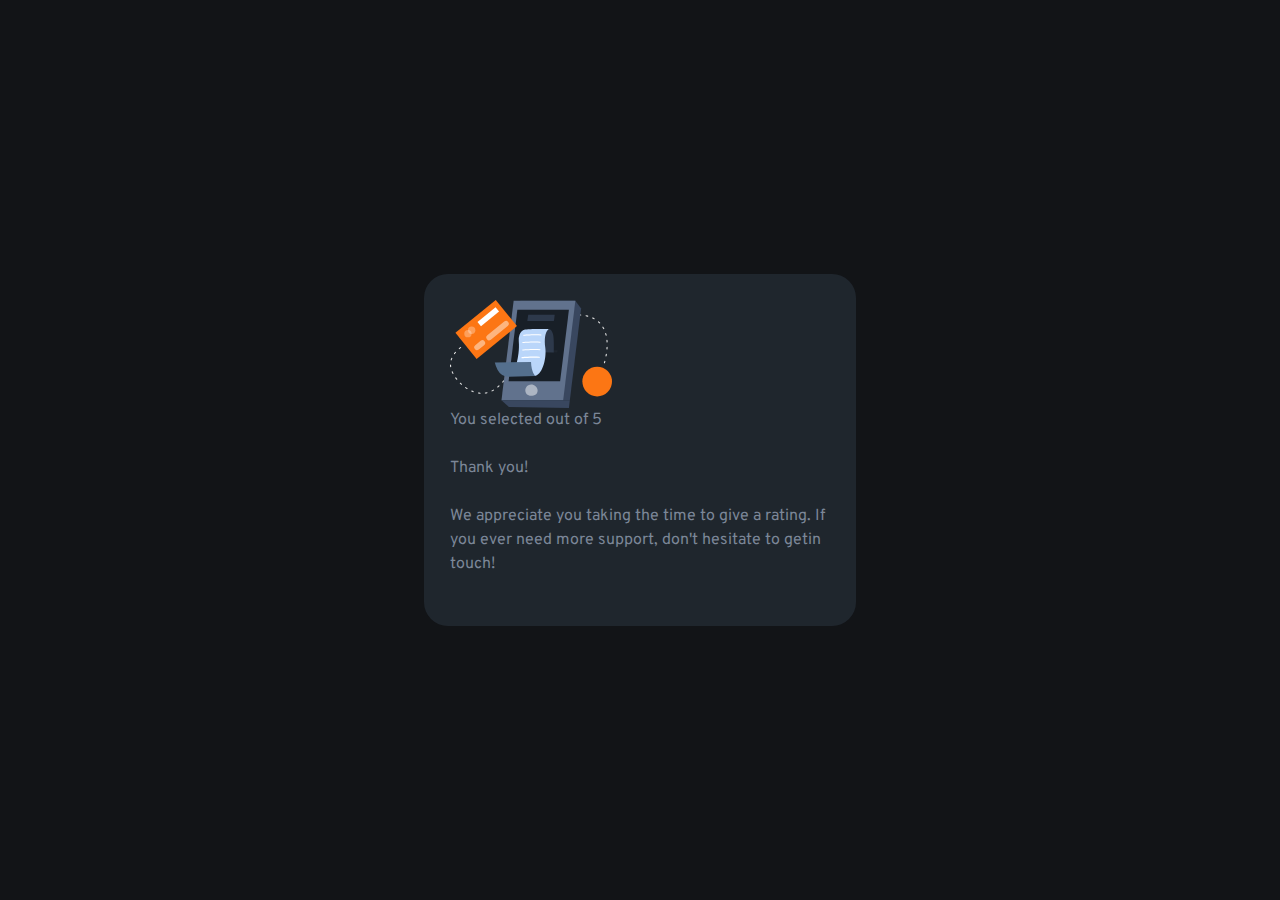
==== state.html @ 5a7bddb7 "add state.html" ====
<!DOCTYPE html>
<html lang="en">
<head>
  <meta charset="UTF-8">
  <meta http-equiv="X-UA-Compatible" content="IE=edge">
  <meta name="viewport" content="width=device-width, initial-scale=1.0">
  
  <link rel="icon" type="image/png" sizes="32x32" href="./images/favicon-32x32.png">

  <!-- CSS -->
  <link rel="stylesheet" href="./styles/index.css">
  <link rel="stylesheet" href="./styles/reset.css">

  <!-- google font -->
  <link rel="preconnect" href="https://fonts.googleapis.com">
  <link rel="preconnect" href="https://fonts.gstatic.com" crossorigin>
  <link href="https://fonts.googleapis.com/css2?family=Overpass:wght@400;700&display=swap" rel="stylesheet">
  
  <title>Frontend Mentor | Interactive rating component</title>

</head>
<body>
  <main>
    <section>
      <h1 class="sr-only">Form submitted</h1>
      <div class="container card">
        <img src="./images/illustration-thank-you.svg" alt="" aria-hidden="true">
        <p class="highlight">You selected <span data-rate></span> out of 5</p>
        <p class="">Thank you!</p>
        <p>
          We appreciate you taking the time to give a rating. 
          If you ever need more support, don't hesitate to getin touch!
        </p>
      </div>
    </section>
  </main>
</body>
</html>
---- styles/index.css ----
/* Base Styles */
:root {
  /* color */
  --clr-primary-400: hsl(25, 97%, 53%);

  --clr-neutral-400: hsl(0, 0%, 100%);
  --clr-neutral-500: hsl(217, 12%, 63%);
  --clr-neutral-600: hsl(216, 12%, 54%);
  --clr-neutral-700: hsl(213, 19%, 18%);
  --clr-neutral-800: hsl(216, 12%, 8%);

  /* font family */
  --ff-main: 'Overpass', sans-serif;
  --ff-body: var(--ff-main);

  /* font size */
  --fs-400: 0.9375rem;
  --fs-body: var(--fw-400);
  
  /* font weight */
  --fw-700: 700;
  --fw-400: 400;

  --fw-bold: var(--fw-700);
  --fw-regular: var(--fw-400);
}

body {
  font-family: var(--ff-body);
  font-size: var(--fs-body);
  font-weight: var(--fw-regular);
  background-color: var(--clr-neutral-800);
  color: var(--clr-neutral-600);
}

.flex {
  display: flex;
  justify-content: center;
  align-items: center;
}

.sr-only {
  border: 0 !important;
  clip: rect(1px, 1px, 1px, 1px) !important;
  clip-path: inset(50%) !important;
  -webkit-clip-path: inset(50%) !important;
  height: 1px !important;
  width: 1px !important;
  position: absolute !important;
  overflow: hidden !important;
  white-space: nowrap !important;
  padding: 0 !important;
  margin: -1px !important;
}

/* General Styles */
main {
  display: grid;
  place-content: center;
  place-items: center;
  height: 100vh;
}

section {
  --max-width: 27rem;
  --padding-inline: 2rem;

  width: min(var(--max-width), 100% - var(--padding-inline));
}

.container {
  background-color: hsla(213, 20%, 18%, 0.7);
  padding: 1.625rem;
  border-radius: 1.5rem;
}

.img-wrapper {
  display: inline-block;
  background-color: hsla(216, 12%, 8%, 0.5);
  border-radius: 50%;
  padding: 1rem;
  margin-bottom: 1rem;
}

fieldset {
  border: 0;
  padding: 0;
}

legend {
  font-size: 1.875rem;
  font-weight: var(--fw-bold);
  color: var(--clr-neutral-400);
  margin-bottom: 0.5rem;
}

p {
  margin-bottom: 1.5rem;
}

.radio-button-container {
  display: flex;
  justify-content: space-between;
  margin-bottom: 1.75rem;
}

.radio-label {
  font-size: 1.125rem;
}

.radio-input {
  display: none;
}

.value-wrapper {
  display: grid;
  place-items: center;
  width: 3.625rem;
  height: 3.625rem;
  background-color: hsla(216, 12%, 8%, 0.5);
  border-radius: 50%;
  cursor: pointer;
}

.button {
  width: 100%;
  background-color: var(--clr-primary-400);
  color: var(--clr-neutral-400);
  font-weight: var(--fw-bold);
  letter-spacing: 1px;
  line-height: 1;
  text-transform: uppercase;
  border: 0;
  border-radius: 999px;
  padding-block: 1rem;
  cursor: pointer;
}

/* Interactive States */

.value-wrapper, .button {
  transition: background-color 0.3s, color 0.3s;
}

.value-wrapper:hover {
  background-color: var(--clr-neutral-500);
  color: var(--clr-neutral-400);
}

.button:hover {
  background-color: var(--clr-neutral-400);
  color: var(--clr-primary-400)
}

@media only screen and (max-width: 400px) {
  body, .button {
    font-size: 0.875rem;
  }

  .img-wrapper {
    margin-bottom: 0.5rem;
  }

  legend {
    font-size: 1.5rem;
  }

  .radio-button-container {
    margin-bottom: 1.375rem;
  }

  .radio-label {
    font-size: 1rem;
  }

  .value-wrapper {
    width: 3rem;
    height: 3rem;
  }

  .button {
    padding-block: 0.875rem;
  }
}

@media only screen and (max-width: 360px) {
  .rating-form-container {
    padding: 1rem;
  }

  .value-wrapper {
    width: 2.5rem;
    height: 2.5rem;
  }
}
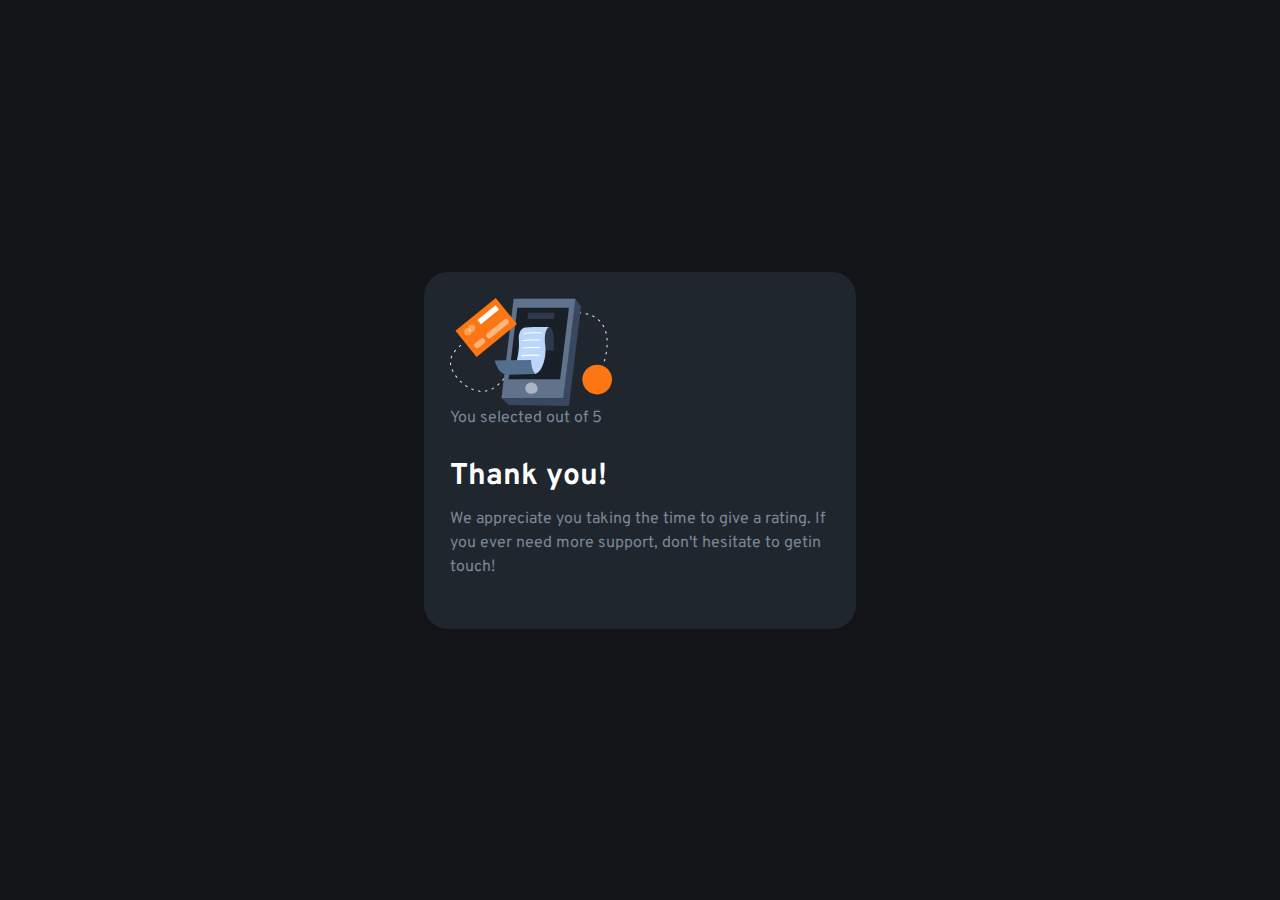
==== commit c8aedd3f: "add class: .heading" ====
--- a/state.html
+++ b/state.html
@@ -26,7 +26,7 @@
       <div class="container card">
         <img src="./images/illustration-thank-you.svg" alt="" aria-hidden="true">
         <p class="highlight">You selected <span data-rate></span> out of 5</p>
-        <p class="">Thank you!</p>
+        <p class="heading">Thank you!</p>
         <p>
           We appreciate you taking the time to give a rating. 
           If you ever need more support, don't hesitate to getin touch!
--- a/styles/index.css
+++ b/styles/index.css
@@ -87,7 +87,7 @@
   padding: 0;
 }
 
-legend {
+.heading {
   font-size: 1.875rem;
   font-weight: var(--fw-bold);
   color: var(--clr-neutral-400);
@@ -161,7 +161,7 @@
     margin-bottom: 0.5rem;
   }
 
-  legend {
+  .heading {
     font-size: 1.5rem;
   }
 
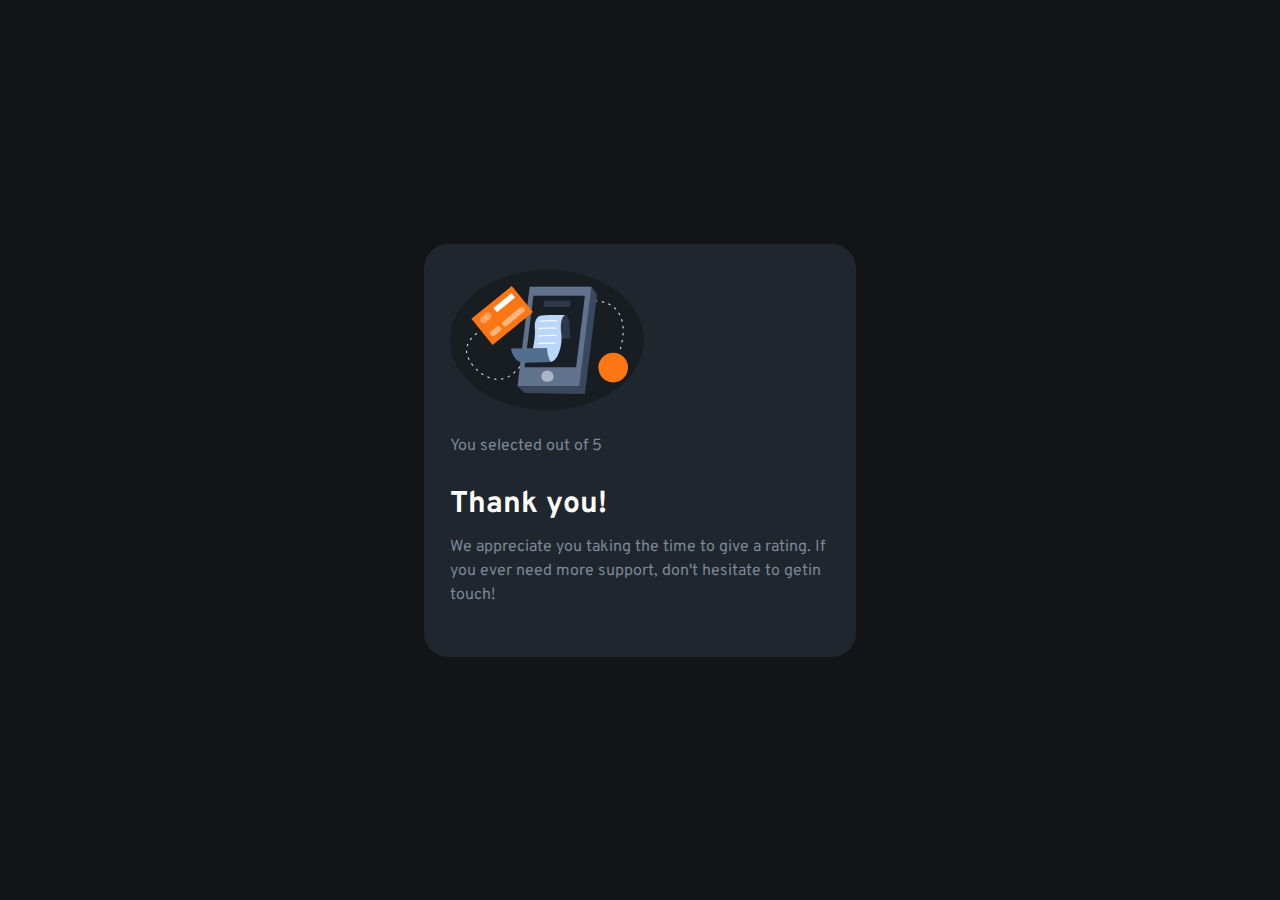
==== commit a3f8f44a: "wrap img in div" ====
--- a/state.html
+++ b/state.html
@@ -9,6 +9,7 @@
 
   <!-- CSS -->
   <link rel="stylesheet" href="./styles/index.css">
+  <link rel="stylesheet" href="./styles/state.css">
   <link rel="stylesheet" href="./styles/reset.css">
 
   <!-- google font -->
@@ -24,7 +25,9 @@
     <section>
       <h1 class="sr-only">Form submitted</h1>
       <div class="container card">
-        <img src="./images/illustration-thank-you.svg" alt="" aria-hidden="true">
+        <div class="img-wrapper">
+          <img src="./images/illustration-thank-you.svg" alt="" aria-hidden="true">
+        </div>
         <p class="highlight">You selected <span data-rate></span> out of 5</p>
         <p class="heading">Thank you!</p>
         <p>
